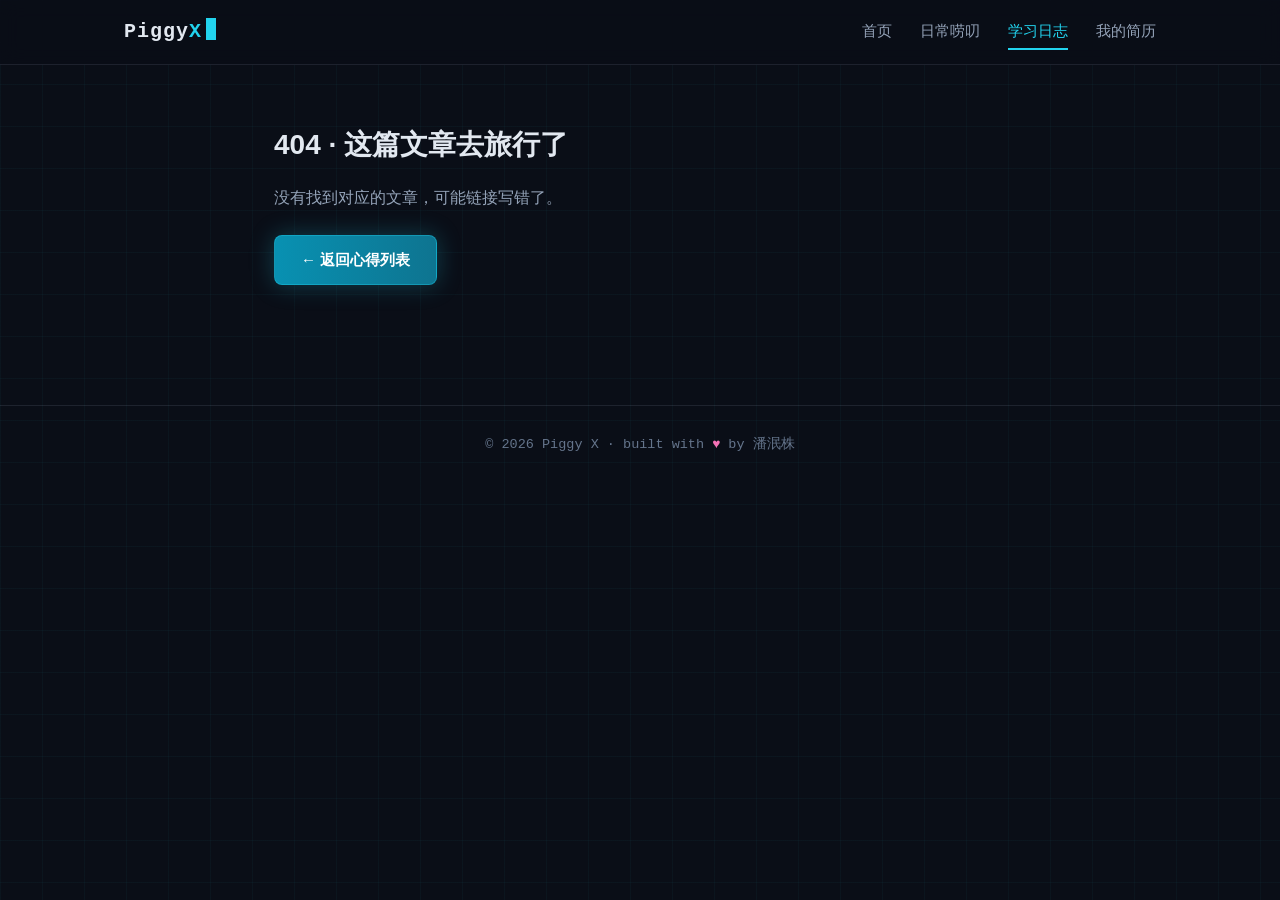
==== article.html @ d627b91e "first commit" ====
<!DOCTYPE html>
<html lang="zh-CN">
<head>
<meta charset="UTF-8">
<meta name="viewport" content="width=device-width, initial-scale=1.0">
<title>文章 · Piggy X</title>
<link rel="stylesheet" href="css/style.css">
</head>
<body>

<nav class="nav">
  <div class="nav-inner">
    <a class="logo" href="index.html">Piggy<span class="accent">X</span><span class="cursor"></span></a>
    <div class="nav-links">
      <a href="index.html">首页</a>
      <a href="share.html" >日常唠叨</a>
      <a href="notes.html" class="active">学习日志</a>
      <a href="resume.html">我的简历</a>
    </div>
  </div>
</nav>

<main class="article-wrap">
  <div id="article">
    <div class="article-head">
      <div class="meta"><span class="tag" id="a-tag"></span><span id="a-date"></span><span>阅读约 4 分钟</span></div>
      <h1 id="a-title"></h1>
    </div>
    <div class="article-body" id="a-body"></div>
    <div class="article-nav" id="a-nav"></div>
  </div>
</main>

<footer class="footer">
  <div class="container">© 2026 Piggy X · built with <span class="heart">♥</span> by 潘泯株</div>
</footer>

<script src="js/articles.js"></script>
<script>
  const params = new URLSearchParams(location.search);
  const id = params.get('id');
  const idx = ARTICLES.findIndex(a => a.id === id);
  const a = ARTICLES[idx];

  document.title = (a ? a.title : '未找到文章') + ' · Piggy X';

  if (!a) {
    document.getElementById('article').innerHTML =
      '<h1 style="font-size:28px;">404 · 这篇文章去旅行了</h1>' +
      '<p style="color:var(--muted);margin:16px 0 24px;">没有找到对应的文章，可能链接写错了。</p>' +
      '<a class="btn btn-primary" href="notes.html">← 返回心得列表</a>';
  } else {
    document.getElementById('a-tag').textContent = a.tag;
    document.getElementById('a-tag').className = 'tag ' + a.tagClass;
    document.getElementById('a-date').textContent = '发布于 ' + a.date;
    document.getElementById('a-title').textContent = a.title;
    document.getElementById('a-body').innerHTML = a.content;

    const nav = document.getElementById('a-nav');
    const prev = ARTICLES[idx - 1];
    const next = ARTICLES[idx + 1];
    if (prev) {
      const l = document.createElement('a');
      l.href = 'article.html?id=' + prev.id;
      l.textContent = '← 上一篇：' + prev.title;
      nav.appendChild(l);
    }
    if (next) {
      const r = document.createElement('a');
      r.href = 'article.html?id=' + next.id;
      r.textContent = '下一篇：' + next.title + ' →';
      nav.appendChild(r);
    }
  }
</script>
</body>
</html>
---- css/style.css ----
/* ============ Piggy X · 深色科技风 ============ */
:root {
  --bg: #0a0e17;
  --bg-soft: #0e1420;
  --panel: #111827;
  --panel-2: #141d2e;
  --line: rgba(148, 163, 184, 0.14);
  --line-glow: rgba(34, 211, 238, 0.35);
  --text: #e2e8f0;
  --muted: #94a3b8;
  --dim: #64748b;
  --cyan: #22d3ee;
  --green: #34d399;
  --purple: #a78bfa;
  --pink: #f472b6;
  --mono: "JetBrains Mono", "Cascadia Code", Consolas, "Courier New", monospace;
  --sans: -apple-system, "Segoe UI", "PingFang SC", "Microsoft YaHei", sans-serif;
}

* { margin: 0; padding: 0; box-sizing: border-box; }

html { scroll-behavior: smooth; }

body {
  font-family: var(--sans);
  background: var(--bg);
  color: var(--text);
  line-height: 1.7;
  min-height: 100vh;
  /* 网格背景 */
  background-image:
    linear-gradient(rgba(34, 211, 238, 0.035) 1px, transparent 1px),
    linear-gradient(90deg, rgba(34, 211, 238, 0.035) 1px, transparent 1px);
  background-size: 42px 42px;
}

a { color: var(--cyan); text-decoration: none; }
a:hover { text-decoration: underline; }

.container { max-width: 1080px; margin: 0 auto; padding: 0 24px; }

/* ---------- 导航 ---------- */
.nav {
  position: sticky; top: 0; z-index: 100;
  background: rgba(10, 14, 23, 0.85);
  backdrop-filter: blur(10px);
  border-bottom: 1px solid var(--line);
}
.nav-inner {
  max-width: 1080px; margin: 0 auto; padding: 14px 24px;
  display: flex; align-items: center; justify-content: space-between;
}
.logo {
  font-family: var(--mono); font-size: 20px; font-weight: 700;
  color: var(--text); letter-spacing: 1px;
}
.logo .accent { color: var(--cyan); }
.logo .cursor {
  display: inline-block; width: 10px; height: 22px; margin-left: 4px;
  background: var(--cyan); vertical-align: -3px;
  animation: blink 1.1s steps(1) infinite;
}
@keyframes blink { 50% { opacity: 0; } }
.nav-links { display: flex; gap: 28px; align-items: center; }
.nav-links a {
  color: var(--muted); font-size: 15px; text-decoration: none;
  padding: 4px 0; border-bottom: 2px solid transparent; transition: all .2s;
}
.nav-links a:hover, .nav-links a.active {
  color: var(--cyan); text-decoration: none;
  border-bottom-color: var(--cyan);
}

/* ---------- Hero ---------- */
.hero { padding: 72px 0 48px; }
.hero-grid {
  display: grid; grid-template-columns: 1.15fr 1fr; gap: 48px; align-items: center;
}
.hero-kicker {
  font-family: var(--mono); font-size: 13px; color: var(--green);
  letter-spacing: 2px; margin-bottom: 14px;
}
.hero-kicker::before { content: "$ "; color: var(--dim); }
.hero h1 {
  font-size: 44px; line-height: 1.25; font-weight: 800; margin-bottom: 18px;
}
.hero h1 .glow {
  background: linear-gradient(92deg, var(--cyan), var(--purple));
  -webkit-background-clip: text; background-clip: text; color: transparent;
}
.hero p.sub { color: var(--muted); font-size: 17px; margin-bottom: 30px; max-width: 520px; }
.btn-row { display: flex; gap: 14px; flex-wrap: wrap; }
.btn {
  display: inline-flex; align-items: center; gap: 8px;
  padding: 11px 26px; border-radius: 8px; font-size: 15px; font-weight: 600;
  text-decoration: none; transition: all .2s; border: 1px solid transparent;
}
.btn-primary {
  background: linear-gradient(92deg, #0891b2, #0e7490);
  color: #fff; border-color: var(--line-glow);
  box-shadow: 0 0 24px rgba(34, 211, 238, 0.25);
}
.btn-primary:hover { box-shadow: 0 0 36px rgba(34, 211, 238, 0.45); text-decoration: none; transform: translateY(-2px); }
.btn-ghost {
  color: var(--cyan); border-color: var(--line-glow); background: rgba(34, 211, 238, 0.06);
}
.btn-ghost:hover { background: rgba(34, 211, 238, 0.14); text-decoration: none; transform: translateY(-2px); }

/* ---------- 终端窗口 ---------- */
.terminal {
  background: #0d1117; border: 1px solid var(--line);
  border-radius: 12px; overflow: hidden;
  box-shadow: 0 20px 50px rgba(0,0,0,.45), 0 0 30px rgba(34,211,238,.07);
}
.term-bar {
  display: flex; align-items: center; gap: 8px;
  background: #161b22; padding: 10px 14px; border-bottom: 1px solid var(--line);
}
.dot { width: 12px; height: 12px; border-radius: 50%; }
.dot.r { background: #ff5f57; } .dot.y { background: #febc2e; } .dot.g { background: #28c840; }
.term-title { font-family: var(--mono); font-size: 12px; color: var(--dim); margin-left: 8px; }
.term-body {
  font-family: var(--mono); font-size: 13.5px; padding: 20px 18px 24px;
  color: #c9d1d9; line-height: 2;
}
.term-body .prompt { color: var(--green); }
.term-body .cmd { color: #e2e8f0; }
.term-body .out { color: var(--dim); }
.term-body .hl { color: var(--cyan); }
.term-body .ok { color: var(--green); }

/* ---------- 统计条 ---------- */
.stats {
  display: grid; grid-template-columns: repeat(4, 1fr); gap: 16px;
  margin: 56px auto 0;
}
.stat {
  background: var(--panel); border: 1px solid var(--line); border-radius: 12px;
  padding: 22px 20px; text-align: center; transition: all .25s;
}
.stat:hover { border-color: var(--line-glow); transform: translateY(-3px); box-shadow: 0 10px 30px rgba(34,211,238,.08); }
.stat .num {
  font-family: var(--mono); font-size: 30px; font-weight: 700;
  background: linear-gradient(92deg, var(--cyan), var(--green));
  -webkit-background-clip: text; background-clip: text; color: transparent;
}
.stat .label { color: var(--muted); font-size: 13.5px; margin-top: 4px; }

/* ---------- 区块 ---------- */
.section { padding: 64px 0 20px; }
.section-head { display: flex; align-items: baseline; justify-content: space-between; margin-bottom: 28px; flex-wrap: wrap; gap: 10px; }
.section-head h2 {
  font-size: 26px; font-weight: 700;
}
.section-head h2 .hash { color: var(--cyan); font-family: var(--mono); margin-right: 8px; }
.section-head .more { font-size: 14px; color: var(--muted); }
.section-head .more:hover { color: var(--cyan); }

/* ---------- 文章卡片 ---------- */
.cards { display: grid; grid-template-columns: repeat(3, 1fr); gap: 20px; }
.cards.list-1col { grid-template-columns: 1fr; }
.card {
  background: var(--panel); border: 1px solid var(--line); border-radius: 12px;
  padding: 24px; display: flex; flex-direction: column; gap: 12px;
  transition: all .25s; position: relative; overflow: hidden;
}
.card::before {
  content: ""; position: absolute; top: 0; left: 0; right: 0; height: 2px;
  background: linear-gradient(90deg, var(--cyan), var(--purple));
  opacity: 0; transition: opacity .25s;
}
.card:hover { border-color: var(--line-glow); transform: translateY(-4px); box-shadow: 0 14px 34px rgba(0,0,0,.4); text-decoration: none; }
.card:hover::before { opacity: 1; }
.card-meta { display: flex; align-items: center; gap: 10px; flex-wrap: wrap; }
.tag {
  font-family: var(--mono); font-size: 11.5px; padding: 3px 10px;
  border-radius: 999px; border: 1px solid; letter-spacing: .5px;
}
.tag.t-linux { color: var(--cyan); border-color: rgba(34,211,238,.4); background: rgba(34,211,238,.08); }
.tag.t-python { color: var(--green); border-color: rgba(52,211,153,.4); background: rgba(52,211,153,.08); }
.tag.t-mysql { color: var(--purple); border-color: rgba(167,139,250,.4); background: rgba(167,139,250,.08); }
.tag.t-ai { color: var(--pink); border-color: rgba(244,114,182,.4); background: rgba(244,114,182,.08); }
.tag.t-career { color: #fbbf24; border-color: rgba(251,191,36,.4); background: rgba(251,191,36,.08); }
.tag.t-tool { color: #60a5fa; border-color: rgba(96,165,250,.4); background: rgba(96,165,250,.08); }
.card .date { font-family: var(--mono); font-size: 12px; color: var(--dim); }
.card h3 { font-size: 18px; line-height: 1.45; color: var(--text); }
.card a.title-link { color: var(--text); }
.card p.summary { color: var(--muted); font-size: 14px; flex: 1; }
.card .read-more { font-family: var(--mono); font-size: 13px; color: var(--cyan); }

/* ---------- 标签筛选 ---------- */
.filter-bar { display: flex; gap: 10px; flex-wrap: wrap; margin-bottom: 26px; }
.filter-btn {
  font-family: var(--mono); font-size: 13px; padding: 7px 18px;
  border-radius: 999px; border: 1px solid var(--line);
  background: var(--panel); color: var(--muted); cursor: pointer; transition: all .2s;
}
.filter-btn:hover { border-color: var(--line-glow); color: var(--cyan); }
.filter-btn.active {
  background: rgba(34,211,238,.12); border-color: var(--line-glow); color: var(--cyan);
}

/* ---------- 文章页 ---------- */
.article-wrap { max-width: 780px; margin: 0 auto; padding: 56px 24px 40px; }
.article-head { margin-bottom: 32px; }
.article-head h1 { font-size: 32px; line-height: 1.4; margin: 14px 0 10px; }
.article-head .meta { font-family: var(--mono); font-size: 13px; color: var(--dim); display: flex; gap: 16px; align-items: center; flex-wrap: wrap; }
.article-body { font-size: 16px; color: #cbd5e1; }
.article-body h3 {
  font-size: 20px; color: var(--text); margin: 36px 0 14px;
  padding-left: 12px; border-left: 3px solid var(--cyan);
}
.article-body p { margin: 14px 0; }
.article-body img {
  display: block; max-width: 100%; height: auto;
  margin: 18px auto; border-radius: 10px;
  border: 1px solid var(--line);
}
.article-body ul, .article-body ol { margin: 14px 0 14px 22px; }
.article-body li { margin: 8px 0; }
.article-body pre {
  background: #0d1117; border: 1px solid var(--line); border-radius: 10px;
  padding: 18px 20px; overflow-x: auto; margin: 18px 0;
  font-family: var(--mono); font-size: 13.5px; line-height: 1.8; color: #a5f3fc;
}
.article-body code.inline {
  font-family: var(--mono); font-size: 13.5px; color: var(--green);
  background: rgba(52,211,153,.1); padding: 2px 7px; border-radius: 5px;
}
.article-body blockquote {
  border-left: 3px solid var(--purple); background: rgba(167,139,250,.06);
  padding: 12px 18px; border-radius: 0 8px 8px 0; margin: 18px 0; color: var(--muted);
}
.article-nav {
  display: flex; justify-content: space-between; gap: 14px; margin-top: 48px;
  padding-top: 24px; border-top: 1px solid var(--line); flex-wrap: wrap;
}
.article-nav a {
  color: var(--muted); font-size: 14px; padding: 10px 16px;
  border: 1px solid var(--line); border-radius: 8px; transition: all .2s;
}
.article-nav a:hover { color: var(--cyan); border-color: var(--line-glow); text-decoration: none; }

/* ---------- 简历页 ---------- */
.resume-wrap { max-width: 900px; margin: 0 auto; padding: 56px 24px 40px; }
.resume-hero {
  background: linear-gradient(135deg, rgba(34,211,238,.09), rgba(167,139,250,.07)), var(--panel);
  border: 1px solid var(--line); border-radius: 14px;
  padding: 34px 34px 30px; margin-bottom: 30px;
  position: relative; overflow: hidden;
}
.resume-hero::after {
  content: "</resume>"; position: absolute; right: 18px; bottom: 8px;
  font-family: var(--mono); font-size: 12px; color: var(--dim); opacity: .6;
}
.resume-hero .name { font-size: 34px; font-weight: 800; }
.resume-hero .name .accent { color: var(--cyan); }
.resume-hero .intent {
  display: inline-block; margin-top: 10px;
  font-family: var(--mono); font-size: 13.5px; color: var(--green);
  border: 1px dashed rgba(52,211,153,.45); border-radius: 8px; padding: 5px 14px;
  background: rgba(52,211,153,.06);
}
.resume-contact { display: flex; gap: 22px; flex-wrap: wrap; margin-top: 16px; font-size: 14.5px; color: var(--muted); }
.resume-contact span::before { margin-right: 6px; }
.resume-contact .mono { font-family: var(--mono); }

.resume-section { margin-bottom: 34px; }
.resume-section h2 {
  font-size: 20px; padding-bottom: 10px; margin-bottom: 18px;
  border-bottom: 1px solid var(--line);
}
.resume-section h2 .hash { color: var(--cyan); font-family: var(--mono); margin-right: 8px; }

.timeline { position: relative; padding-left: 24px; }
.timeline::before {
  content: ""; position: absolute; left: 5px; top: 6px; bottom: 6px;
  width: 2px; background: linear-gradient(var(--cyan), var(--purple)); opacity: .5;
}
.tl-item { position: relative; padding-bottom: 26px; }
.tl-item:last-child { padding-bottom: 0; }
.tl-item::before {
  content: ""; position: absolute; left: -24px; top: 8px;
  width: 12px; height: 12px; border-radius: 50%;
  background: var(--bg); border: 2px solid var(--cyan);
  box-shadow: 0 0 10px rgba(34,211,238,.5);
}
.tl-head { display: flex; justify-content: space-between; gap: 12px; flex-wrap: wrap; }
.tl-head .org { font-size: 16.5px; font-weight: 700; }
.tl-head .org .role { color: var(--cyan); font-weight: 600; margin-left: 10px; font-size: 15px; }
.tl-head .time { font-family: var(--mono); font-size: 12.5px; color: var(--dim); }
.tl-item ul { margin: 10px 0 0 20px; color: var(--muted); font-size: 14.5px; }
.tl-item li { margin: 6px 0; }

.skill-grid { display: grid; grid-template-columns: repeat(2, 1fr); gap: 14px; }
.skill-item {
  background: var(--panel); border: 1px solid var(--line); border-radius: 10px;
  padding: 16px 18px; transition: all .2s;
}
.skill-item:hover { border-color: var(--line-glow); }
.skill-item .k { color: var(--cyan); font-weight: 700; font-size: 14.5px; margin-bottom: 6px; font-family: var(--mono); }
.skill-item .v { color: var(--muted); font-size: 14px; }

.summary-box {
  background: var(--panel); border: 1px solid var(--line); border-left: 3px solid var(--green);
  border-radius: 10px; padding: 20px 24px; color: var(--muted); font-size: 15px;
}
.cert-chips { display: flex; flex-wrap: wrap; gap: 10px; }
.cert-chips .chip {
  font-size: 13.5px; color: var(--text); background: var(--panel);
  border: 1px solid var(--line); border-radius: 999px; padding: 7px 16px;
}
.cert-chips .chip::before { content: "✦ "; color: var(--purple); }

/* ---------- 页脚 ---------- */
.footer {
  margin-top: 80px; border-top: 1px solid var(--line);
  padding: 28px 0 34px; text-align: center;
  color: var(--dim); font-size: 13.5px; font-family: var(--mono);
}
.footer .heart { color: var(--pink); }

/* ---------- 响应式 ---------- */
@media (max-width: 880px) {
  .hero-grid { grid-template-columns: 1fr; gap: 36px; }
  .hero h1 { font-size: 34px; }
  .cards { grid-template-columns: 1fr; }
  .skill-grid { grid-template-columns: 1fr; }
  .nav-links { gap: 18px; }
  .nav-links a { font-size: 14px; }

  /* 文章页 */
  .article-wrap { padding: 44px 20px 32px; }
  .article-head h1 { font-size: 26px; }
  .article-body { font-size: 15.5px; overflow-wrap: break-word; }
  .article-body pre { font-size: 12.5px; padding: 14px 16px; }
  .article-nav { flex-direction: column; }
  .article-nav a { width: 100%; text-align: center; }

  /* 简历页 */
  .resume-wrap { padding: 44px 20px 32px; }
  .resume-hero { padding: 26px 22px 24px; }
  .resume-hero .name { font-size: 28px; }
}

@media (max-width: 640px) {
  .container { padding: 0 16px; }
  .nav-inner { padding: 12px 16px; }
  .hero { padding: 48px 0 36px; }
  .hero h1 { font-size: 29px; }
  .hero p.sub { font-size: 15.5px; }
  .btn { padding: 10px 20px; font-size: 14px; }
  .term-body { font-size: 12px; padding: 14px 12px 18px; }
  .stat .num { font-size: 24px; }
  .stat { padding: 16px 12px; }
  .stats { grid-template-columns: repeat(4, 1fr); gap: 12px; }
  .section { padding: 48px 0 16px; }
  .section-head h2 { font-size: 22px; }
  .card { padding: 18px 16px; }

  /* 文章页 */
  .article-wrap { padding: 32px 16px 28px; }
  .article-head h1 { font-size: 22px; }
  .article-head .meta { font-size: 12px; gap: 10px; }
  .article-body { font-size: 15px; }
  .article-body h3 { font-size: 17.5px; margin: 28px 0 12px; }
  .article-body pre {
    font-size: 12px; padding: 13px 14px; line-height: 1.7;
    /* 窄屏允许换行，避免横向滚动 */
    white-space: pre-wrap; word-break: break-word; overflow-x: hidden;
  }
  .article-body code.inline { font-size: 12.5px; }
  .article-body ul, .article-body ol { margin-left: 16px; }
  .article-body blockquote { padding: 10px 14px; }
  .article-nav { margin-top: 36px; gap: 10px; }
  .article-nav a { font-size: 13.5px; padding: 9px 12px; }

  /* 简历页 */
  .resume-wrap { padding: 32px 16px 28px; }
  .resume-hero { padding: 22px 18px 20px; border-radius: 12px; }
  .resume-hero .name { font-size: 25px; }
  .resume-hero .intent { font-size: 12.5px; }
  .resume-contact { gap: 12px; font-size: 13.5px; }
  .resume-section h2 { font-size: 18px; }
  .timeline { padding-left: 18px; }
  .tl-item::before { left: -18px; width: 10px; height: 10px; }
  .tl-item ul { font-size: 14px; margin-left: 14px; }
  .summary-box { padding: 16px 16px; font-size: 14px; }
  .skill-item { padding: 14px 14px; }
}
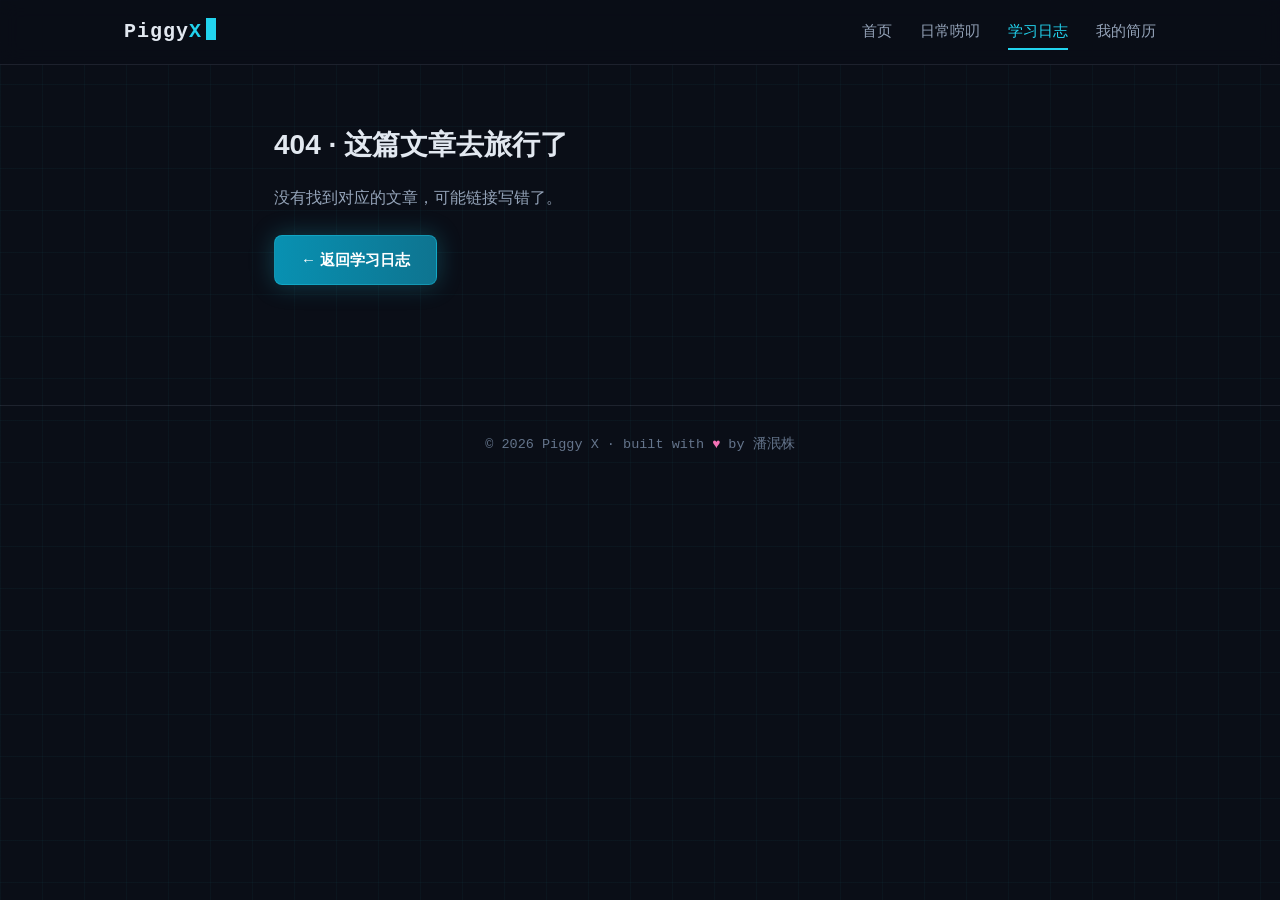
==== commit f12ebd62: "更新至版本2" ====
--- a/article.html
+++ b/article.html
@@ -23,7 +23,7 @@
 <main class="article-wrap">
   <div id="article">
     <div class="article-head">
-      <div class="meta"><span class="tag" id="a-tag"></span><span id="a-date"></span><span>阅读约 4 分钟</span></div>
+      <div class="meta"><span class="tag" id="a-tag"></span><span id="a-date"></span></div>
       <h1 id="a-title"></h1>
     </div>
     <div class="article-body" id="a-body"></div>
@@ -35,6 +35,12 @@
   <div class="container">© 2026 Piggy X · built with <span class="heart">♥</span> by 潘泯株</div>
 </footer>
 
+<script src="js/data-articles/Web.js"></script>
+<script src="js/data-articles/Linux.js"></script>
+<script src="js/data-articles/Python.js"></script>
+<script src="js/data-articles/AI.js"></script>
+<script src="js/data-articles/MySQL.js"></script>
+<script src="js/data-articles/Tool.js"></script>
 <script src="js/articles.js"></script>
 <script>
   const params = new URLSearchParams(location.search);
@@ -48,7 +54,7 @@
     document.getElementById('article').innerHTML =
       '<h1 style="font-size:28px;">404 · 这篇文章去旅行了</h1>' +
       '<p style="color:var(--muted);margin:16px 0 24px;">没有找到对应的文章，可能链接写错了。</p>' +
-      '<a class="btn btn-primary" href="notes.html">← 返回心得列表</a>';
+      '<a class="btn btn-primary" href="notes.html">← 返回学习日志</a>';
   } else {
     document.getElementById('a-tag').textContent = a.tag;
     document.getElementById('a-tag').className = 'tag ' + a.tagClass;
--- a/css/style.css
+++ b/css/style.css
@@ -182,6 +182,7 @@
 .tag.t-ai { color: var(--pink); border-color: rgba(244,114,182,.4); background: rgba(244,114,182,.08); }
 .tag.t-career { color: #fbbf24; border-color: rgba(251,191,36,.4); background: rgba(251,191,36,.08); }
 .tag.t-tool { color: #60a5fa; border-color: rgba(96,165,250,.4); background: rgba(96,165,250,.08); }
+.tag.t-web { color: #fb923c; border-color: rgba(251,146,60,.4); background: rgba(251,146,60,.08); }
 .card .date { font-family: var(--mono); font-size: 12px; color: var(--dim); }
 .card h3 { font-size: 18px; line-height: 1.45; color: var(--text); }
 .card a.title-link { color: var(--text); }
@@ -231,6 +232,33 @@
   border-left: 3px solid var(--purple); background: rgba(167,139,250,.06);
   padding: 12px 18px; border-radius: 0 8px 8px 0; margin: 18px 0; color: var(--muted);
 }
+/* 笔记文章补充：h2 / h4 / 表格 / 行内代码 / 插图占位 */
+.article-body h2 {
+  font-size: 23px; color: var(--text); margin: 44px 0 16px;
+  padding-bottom: 8px; border-bottom: 1px solid var(--line);
+}
+.article-body h4 {
+  font-size: 17.5px; color: var(--text); margin: 28px 0 10px;
+}
+.article-body table {
+  width: 100%; border-collapse: collapse; margin: 18px 0;
+  font-size: 14px;
+}
+.article-body th, .article-body td {
+  border: 1px solid var(--line); padding: 9px 12px; text-align: left;
+}
+.article-body th { background: rgba(34,211,238,.07); color: var(--text); }
+.article-body tr:nth-child(even) td { background: rgba(255,255,255,.02); }
+.article-body p code, .article-body li code, .article-body td code, .article-body h2 code, .article-body h3 code, .article-body h4 code {
+  font-family: var(--mono); font-size: 13.5px; color: var(--green);
+  background: rgba(52,211,153,.1); padding: 2px 7px; border-radius: 5px;
+}
+.article-body pre code { background: none; padding: 0; border-radius: 0; color: inherit; font-size: inherit; }
+.article-body .img-note {
+  font-size: 13.5px; color: var(--dim); font-style: italic;
+  border: 1px dashed var(--line); border-radius: 8px; padding: 10px 14px;
+}
+.article-body hr { border: none; border-top: 1px solid var(--line); margin: 32px 0; }
 .article-nav {
   display: flex; justify-content: space-between; gap: 14px; margin-top: 48px;
   padding-top: 24px; border-top: 1px solid var(--line); flex-wrap: wrap;
@@ -353,7 +381,7 @@
   .term-body { font-size: 12px; padding: 14px 12px 18px; }
   .stat .num { font-size: 24px; }
   .stat { padding: 16px 12px; }
-  .stats { grid-template-columns: repeat(4, 1fr); gap: 12px; }
+  .stats { grid-template-columns: repeat(2, 1fr); gap: 14px; }
   .section { padding: 48px 0 16px; }
   .section-head h2 { font-size: 22px; }
   .card { padding: 18px 16px; }
@@ -377,6 +405,7 @@
 
   /* 简历页 */
   .resume-wrap { padding: 32px 16px 28px; }
+  .resume-hero img { display: none; }
   .resume-hero { padding: 22px 18px 20px; border-radius: 12px; }
   .resume-hero .name { font-size: 25px; }
   .resume-hero .intent { font-size: 12.5px; }
@@ -388,3 +417,46 @@
   .summary-box { padding: 16px 16px; font-size: 14px; }
   .skill-item { padding: 14px 14px; }
 }
+
+/* ============ 章节目录（长文锚点跳转） ============ */
+.article-body h2, .article-body h3 { scroll-margin-top: 76px; }
+
+.toc-btn {
+  position: fixed; right: 22px; bottom: 26px; z-index: 200;
+  padding: 10px 16px; border-radius: 999px;
+  border: 1px solid var(--line-glow);
+  background: var(--panel); color: var(--cyan);
+  font-family: var(--mono); font-size: 13px; cursor: pointer;
+  box-shadow: 0 4px 18px rgba(34, 211, 238, 0.15);
+  transition: all .2s ease;
+}
+.toc-btn:hover { background: var(--panel-2); transform: translateY(-2px); }
+
+.toc-panel {
+  position: fixed; right: 22px; bottom: 78px; z-index: 200;
+  width: min(320px, calc(100vw - 44px));
+  max-height: 62vh; overflow-y: auto;
+  background: var(--panel); border: 1px solid var(--line-glow);
+  border-radius: 12px; padding: 14px 16px;
+  box-shadow: 0 8px 32px rgba(0, 0, 0, 0.5);
+  display: none;
+}
+.toc-panel.open { display: block; }
+.toc-panel h4 {
+  font-size: 12px; color: var(--dim); letter-spacing: 2px;
+  margin-bottom: 10px; text-transform: uppercase;
+}
+.toc-vol {
+  color: var(--purple); font-weight: 600; font-size: 14px;
+  margin: 10px 0 4px; cursor: pointer;
+}
+.toc-chap {
+  display: block; color: var(--muted); font-size: 13px;
+  padding: 3px 0 3px 14px; cursor: pointer; border-left: 2px solid transparent;
+}
+.toc-chap:hover { color: var(--cyan); border-left-color: var(--cyan); text-decoration: none; }
+
+@media (max-width: 640px) {
+  .toc-btn { right: 14px; bottom: 18px; }
+  .toc-panel { right: 14px; bottom: 66px; }
+}
